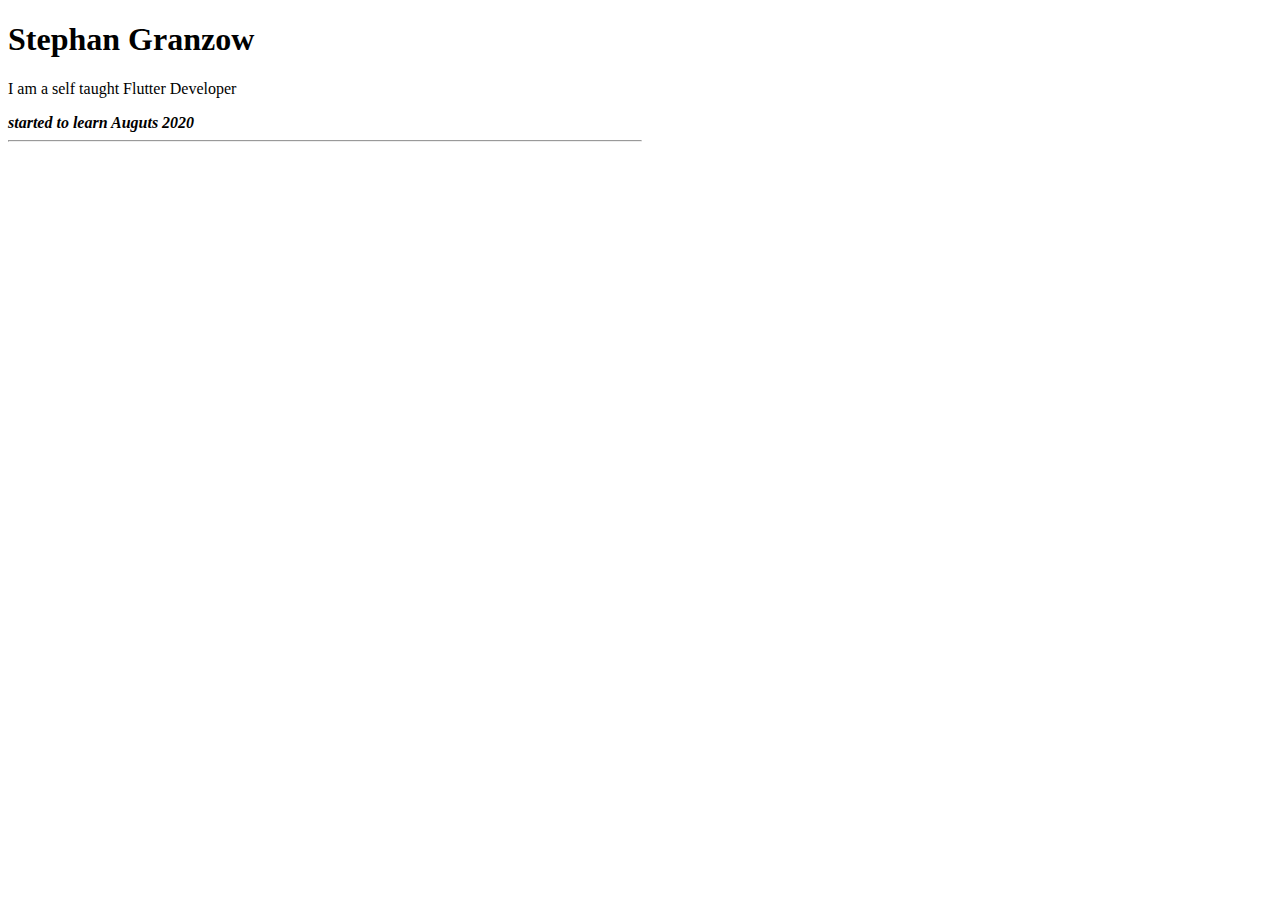
==== HTML-Personalseite/index/index.html @ 7b13721f "steps" ====
<!DOCTYPE html>
<html lang="en">
<head>
    <meta charset="UTF-8">
    <meta http-equiv="X-UA-Compatible" content="IE=edge">
    <meta name="viewport" content="width=device-width, initial-scale=1.0">
    <title>Stephans Arbeitsnachweis</title>
</head>
<body>
    <h1>Stephan Granzow</h1>
    <p>I am a self taught Flutter Developer</p>
    <em><strong>started to learn Auguts 2020</strong></em>
    <hr style="width:50%;text-align:left;margin-left:0">
 
</body>
</html>
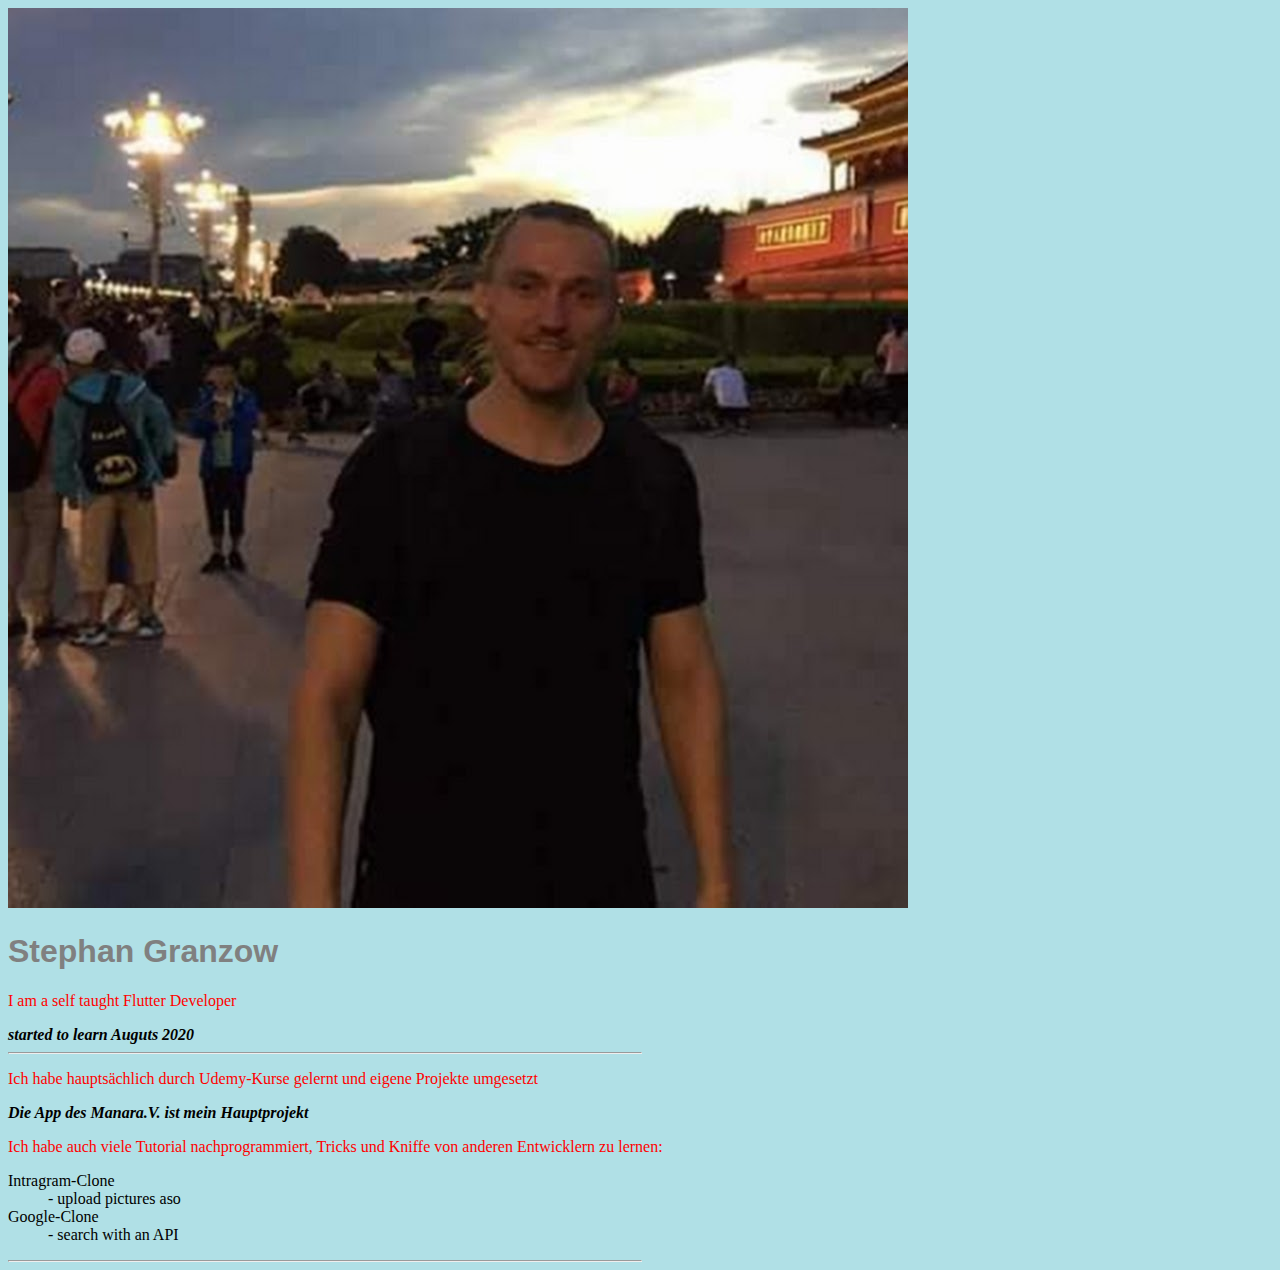
==== commit 2652249a: "next-step" ====
--- a/HTML-Personalseite/index/index.html
+++ b/HTML-Personalseite/index/index.html
@@ -5,12 +5,40 @@
     <meta http-equiv="X-UA-Compatible" content="IE=edge">
     <meta name="viewport" content="width=device-width, initial-scale=1.0">
     <title>Stephans Arbeitsnachweis</title>
+    <style>
+        body {background-color: powderblue;}
+        h1   {color: blue;}
+        p    {color: red;}
+        </style>
 </head>
 <body>
+   <picture>
+        <source srcset="bild.jpeg" media="(max-height: 300)">
+        <img src="bild.jpeg" alt="">
+     
+    </picture>
+    <style>
+        h1{
+            color: grey;
+            font-family: 'Franklin Gothic Medium', 'Arial Narrow', Arial, sans-serif;
+          }
+    </style>
     <h1>Stephan Granzow</h1>
     <p>I am a self taught Flutter Developer</p>
     <em><strong>started to learn Auguts 2020</strong></em>
     <hr style="width:50%;text-align:left;margin-left:0">
- 
+
+    <p>Ich habe hauptsächlich durch Udemy-Kurse gelernt und eigene Projekte umgesetzt</p>
+    <em><strong>Die App des Manara.V. ist mein Hauptprojekt</strong></em>
+    <p>Ich habe auch viele Tutorial nachprogrammiert, Tricks und Kniffe von anderen Entwicklern zu lernen:</p>
+    <dl>
+        <dt>Intragram-Clone</dt>
+        <dd>- upload pictures aso</dd>
+        <dt>Google-Clone</dt>
+        <dd>- search with an API</dd>
+      </dl>
+    <hr style="width:50%;text-align:left;margin-left:0">
+    
+  
 </body>
 </html>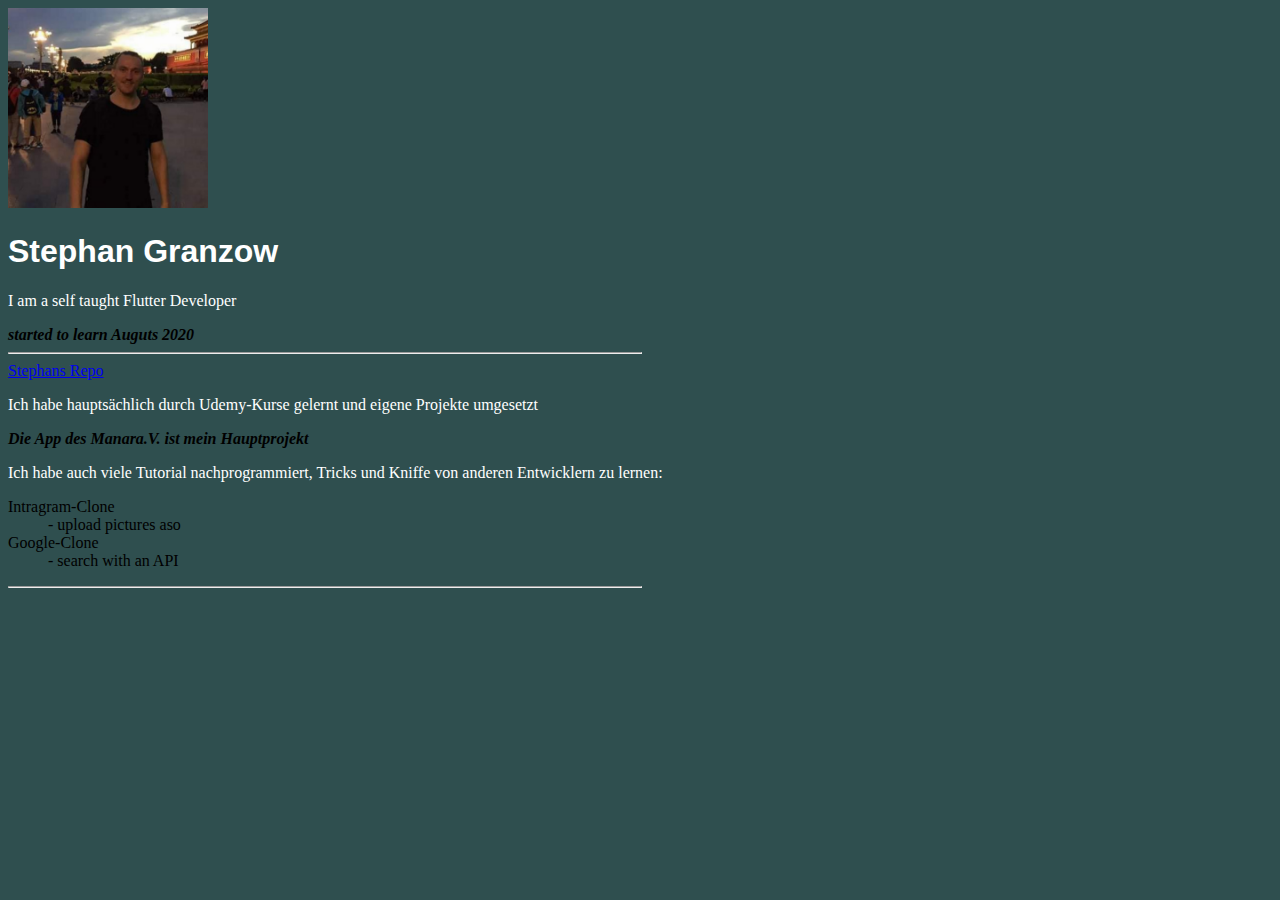
==== commit 15a6cf95: "changes" ====
--- a/HTML-Personalseite/index/index.html
+++ b/HTML-Personalseite/index/index.html
@@ -6,20 +6,21 @@
     <meta name="viewport" content="width=device-width, initial-scale=1.0">
     <title>Stephans Arbeitsnachweis</title>
     <style>
-        body {background-color: powderblue;}
-        h1   {color: blue;}
-        p    {color: red;}
+        body {background-color: darkslategray;}
+        h1   {color: darkslategray;}
+        p    {color: white;}
         </style>
 </head>
 <body>
    <picture>
-        <source srcset="bild.jpeg" media="(max-height: 300)">
-        <img src="bild.jpeg" alt="">
+        <source srcset="bild.jpeg" style="width:100px;height:100px;">
+        <img src="bild.jpeg" alt="" style="width:200px;height:200px;">
+
      
     </picture>
     <style>
         h1{
-            color: grey;
+            color: white;
             font-family: 'Franklin Gothic Medium', 'Arial Narrow', Arial, sans-serif;
           }
     </style>
@@ -27,6 +28,7 @@
     <p>I am a self taught Flutter Developer</p>
     <em><strong>started to learn Auguts 2020</strong></em>
     <hr style="width:50%;text-align:left;margin-left:0">
+    <a href="https://github.com/stephanxiayu">Stephans Repo</a>
 
     <p>Ich habe hauptsächlich durch Udemy-Kurse gelernt und eigene Projekte umgesetzt</p>
     <em><strong>Die App des Manara.V. ist mein Hauptprojekt</strong></em>
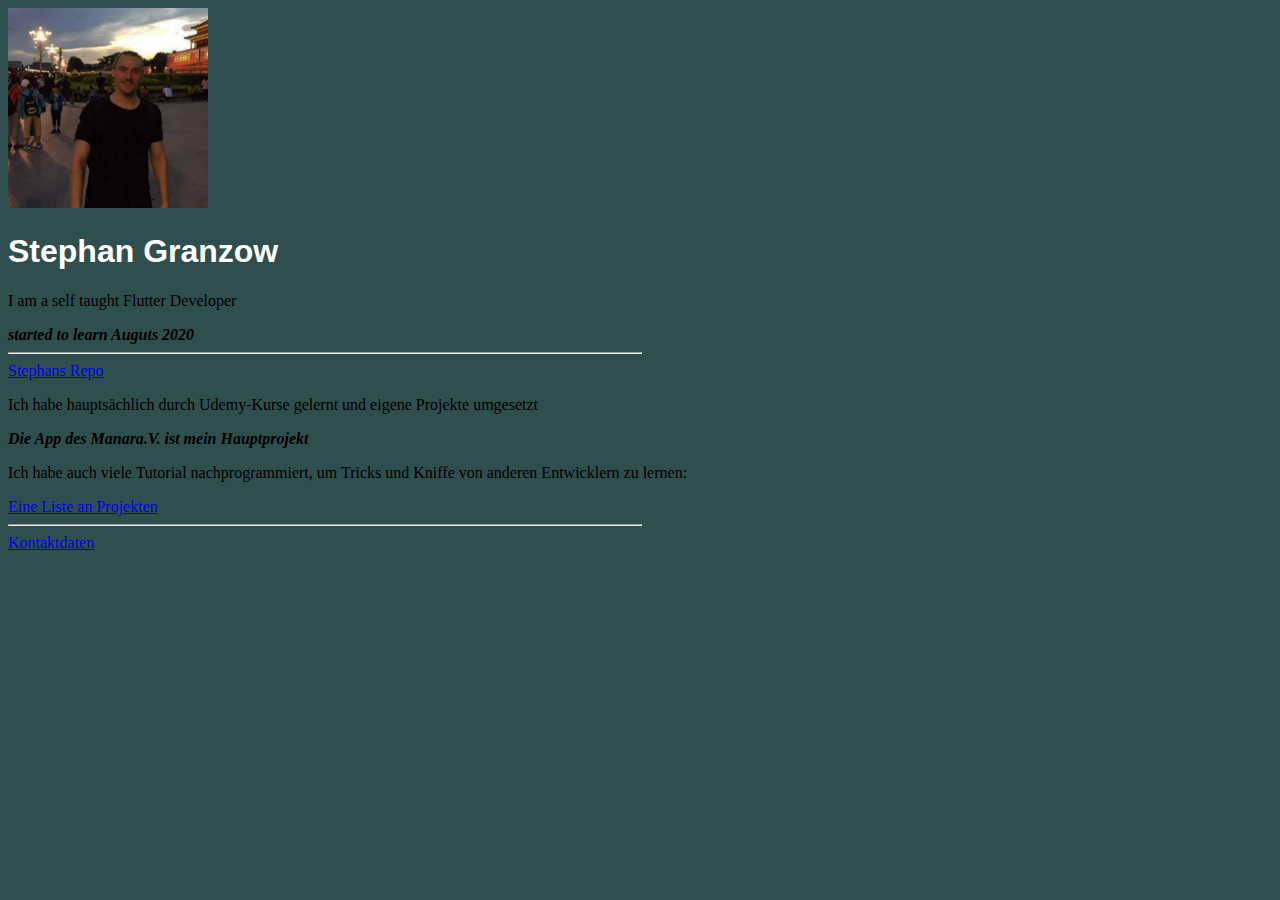
==== commit ebccfe7c: "first steps" ====
--- a/HTML-Personalseite/index/index.html
+++ b/HTML-Personalseite/index/index.html
@@ -7,8 +7,8 @@
     <title>Stephans Arbeitsnachweis</title>
     <style>
         body {background-color: darkslategray;}
-        h1   {color: darkslategray;}
-        p    {color: white;}
+        h1   {color: black;}
+        p    {color: black;}
         </style>
 </head>
 <body>
@@ -32,15 +32,9 @@
 
     <p>Ich habe hauptsächlich durch Udemy-Kurse gelernt und eigene Projekte umgesetzt</p>
     <em><strong>Die App des Manara.V. ist mein Hauptprojekt</strong></em>
-    <p>Ich habe auch viele Tutorial nachprogrammiert, Tricks und Kniffe von anderen Entwicklern zu lernen:</p>
-    <dl>
-        <dt>Intragram-Clone</dt>
-        <dd>- upload pictures aso</dd>
-        <dt>Google-Clone</dt>
-        <dd>- search with an API</dd>
-      </dl>
-    <hr style="width:50%;text-align:left;margin-left:0">
-    
-  
+    <p>Ich habe auch viele Tutorial nachprogrammiert, um Tricks und Kniffe von anderen Entwicklern zu lernen:</p>
+   <a href="hobbys.html">Eine Liste an Projekten</a>
+   <hr style="width:50%;text-align:left;margin-left:0">
+   <a href="kontakt.html">Kontaktdaten</a>
 </body>
 </html>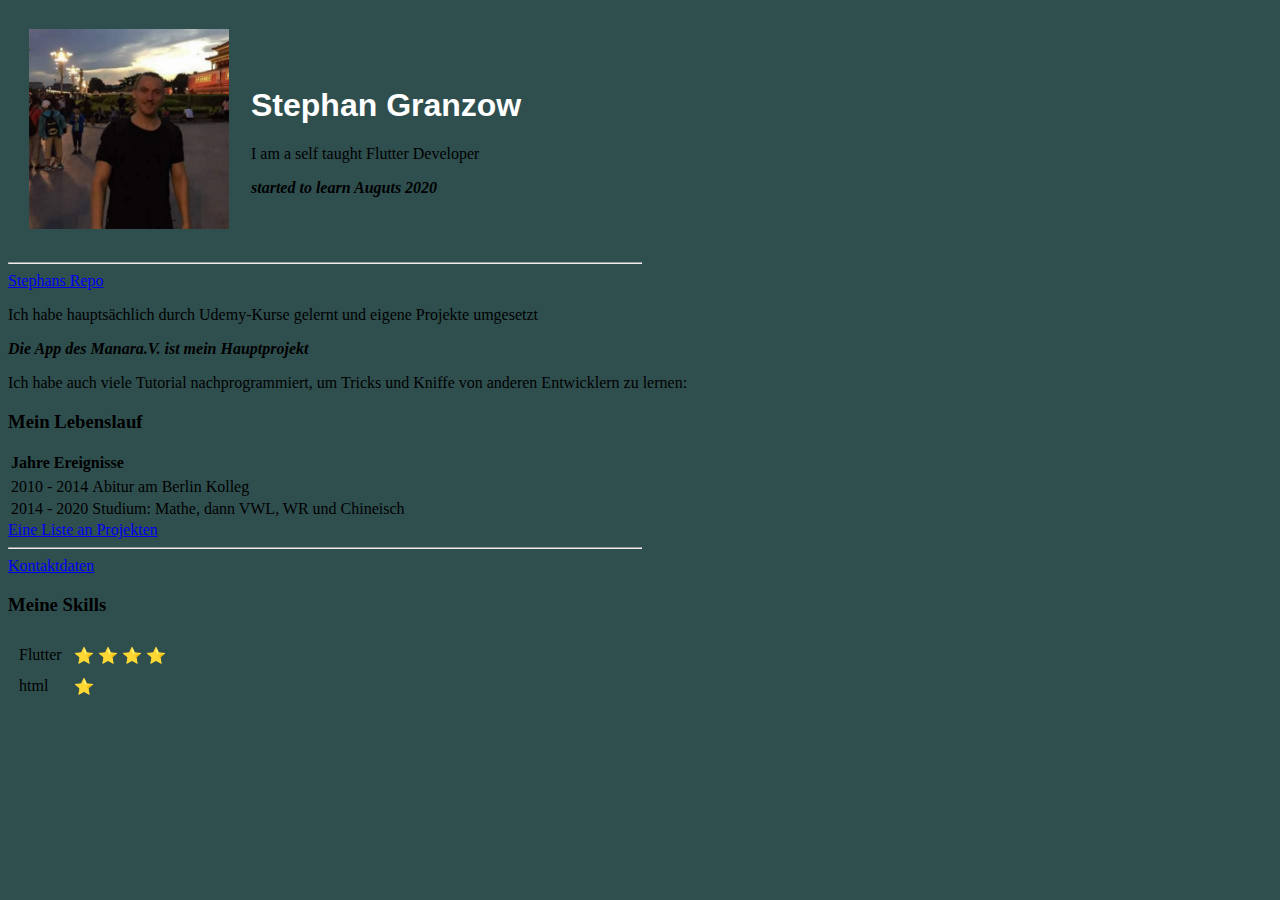
==== commit 73d84d54: "haha" ====
--- a/HTML-Personalseite/index/index.html
+++ b/HTML-Personalseite/index/index.html
@@ -1,40 +1,121 @@
 <!DOCTYPE html>
 <html lang="en">
+
 <head>
     <meta charset="UTF-8">
     <meta http-equiv="X-UA-Compatible" content="IE=edge">
     <meta name="viewport" content="width=device-width, initial-scale=1.0">
     <title>Stephans Arbeitsnachweis</title>
     <style>
-        body {background-color: darkslategray;}
-        h1   {color: black;}
-        p    {color: black;}
-        </style>
+        body {
+            background-color: darkslategray;
+        }
+
+        h1 {
+            color: black;
+        }
+
+        p {
+            color: black;
+        }
+    </style>
 </head>
+
 <body>
-   <picture>
-        <source srcset="bild.jpeg" style="width:100px;height:100px;">
-        <img src="bild.jpeg" alt="" style="width:200px;height:200px;">
+    <table cellspacing="20">
+        <tr>
+            <td>
+                <picture>
+                    <source srcset="bild.jpeg" style="width:100px;height:100px;">
+                    <img src="bild.jpeg" alt="" style="width:200px;height:200px;">
 
-     
-    </picture>
+
+                </picture>
+            </td>
+            <td>
+                <h1>Stephan Granzow</h1>
+                <p>I am a self taught Flutter Developer</p>
+                <em><strong>started to learn Auguts 2020</strong></em>
+            </td>
+        </tr>
+    </table>
+
     <style>
-        h1{
+        h1 {
             color: white;
             font-family: 'Franklin Gothic Medium', 'Arial Narrow', Arial, sans-serif;
-          }
+        }
     </style>
-    <h1>Stephan Granzow</h1>
-    <p>I am a self taught Flutter Developer</p>
-    <em><strong>started to learn Auguts 2020</strong></em>
+
     <hr style="width:50%;text-align:left;margin-left:0">
     <a href="https://github.com/stephanxiayu">Stephans Repo</a>
 
     <p>Ich habe hauptsächlich durch Udemy-Kurse gelernt und eigene Projekte umgesetzt</p>
     <em><strong>Die App des Manara.V. ist mein Hauptprojekt</strong></em>
     <p>Ich habe auch viele Tutorial nachprogrammiert, um Tricks und Kniffe von anderen Entwicklern zu lernen:</p>
-   <a href="hobbys.html">Eine Liste an Projekten</a>
-   <hr style="width:50%;text-align:left;margin-left:0">
-   <a href="kontakt.html">Kontaktdaten</a>
+    <h3>Mein Lebenslauf</h3>
+
+    <table>
+        <thead>
+            <tr>
+                <th>
+                    Jahre
+                </th>
+
+                <th>
+                    Ereignisse
+                </th>
+            </tr>
+        </thead>
+    </table>
+
+    <table>
+        <tr>
+            <td>2010 - 2014 </td>
+
+            <td>Abitur am Berlin Kolleg</td>
+        </tr>
+
+        <tr>
+            <td>
+                2014 - 2020
+            </td>
+            <td>
+                Studium: Mathe, dann VWL, WR und Chineisch
+            </td>
+        </tr>
+    </table cellspacing="20">
+    <a href="hobbys.html">Eine Liste an Projekten</a>
+    <hr style="width:50%;text-align:left;margin-left:0">
+    <a href="kontakt.html">Kontaktdaten</a>
+
+
+    <h3>
+        Meine Skills
+    </h3>
+    <table cellspacing="10">
+
+        <tr>
+            <td>
+                Flutter
+            </td>
+
+            <td>
+                &#11088; &#11088; &#11088; &#11088;
+            </td>
+        </tr>
+
+        <tr>
+            <td>
+                html
+            </td>
+
+            <td>
+                &#11088;
+            </td>
+        </tr>
+
+    </table>
 </body>
+
 </html>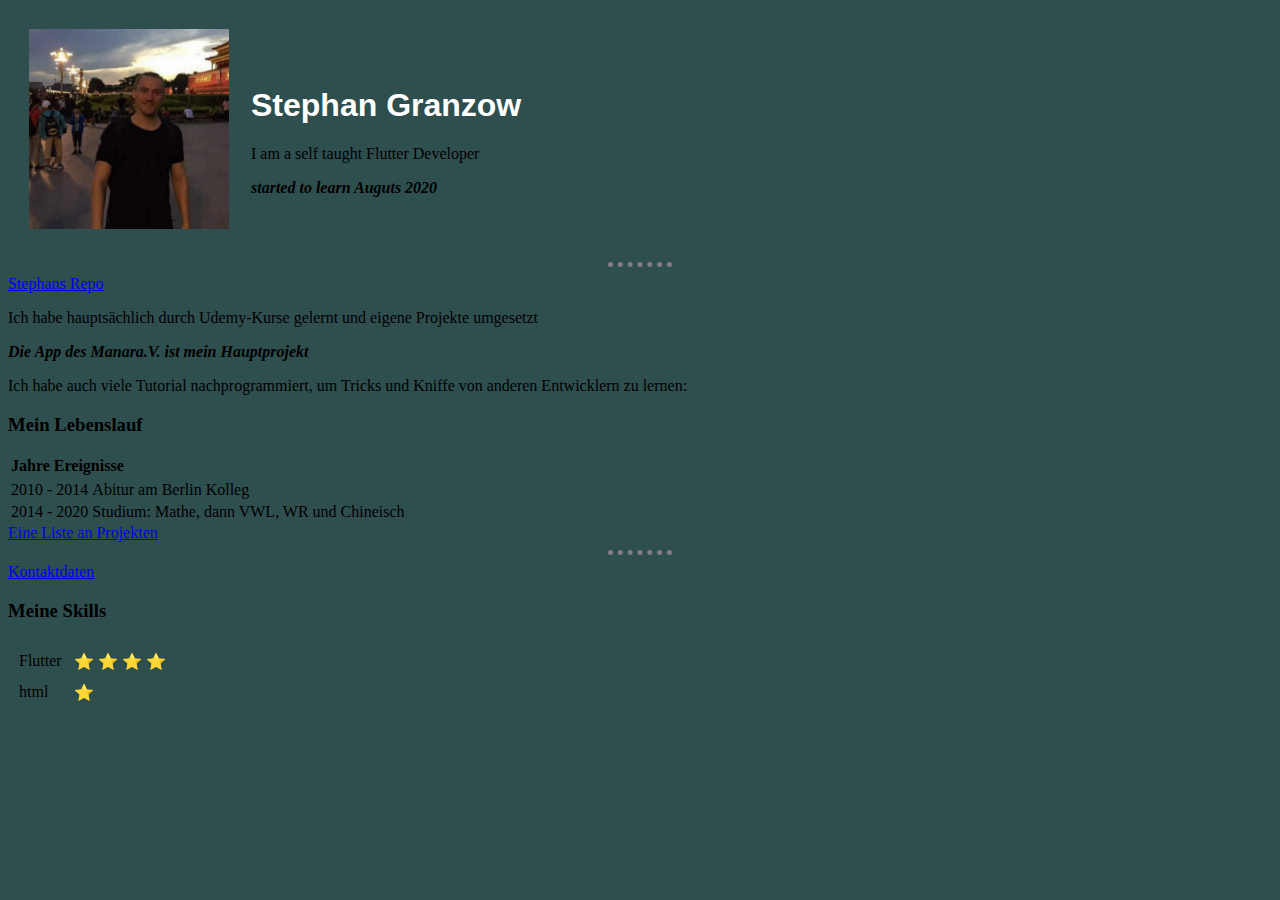
==== commit ef42ff2a: "css changes" ====
--- a/HTML-Personalseite/index/index.html
+++ b/HTML-Personalseite/index/index.html
@@ -6,19 +6,7 @@
     <meta http-equiv="X-UA-Compatible" content="IE=edge">
     <meta name="viewport" content="width=device-width, initial-scale=1.0">
     <title>Stephans Arbeitsnachweis</title>
-    <style>
-        body {
-            background-color: darkslategray;
-        }
-
-        h1 {
-            color: black;
-        }
-
-        p {
-            color: black;
-        }
-    </style>
+    <link rel="stylesheet" href="css/styles.css">
 </head>
 
 <body>
@@ -47,7 +35,7 @@
         }
     </style>
 
-    <hr style="width:50%;text-align:left;margin-left:0">
+    <hr>
     <a href="https://github.com/stephanxiayu">Stephans Repo</a>
 
     <p>Ich habe hauptsächlich durch Udemy-Kurse gelernt und eigene Projekte umgesetzt</p>
@@ -86,7 +74,7 @@
         </tr>
     </table cellspacing="20">
     <a href="hobbys.html">Eine Liste an Projekten</a>
-    <hr style="width:50%;text-align:left;margin-left:0">
+    <hr>
     <a href="kontakt.html">Kontaktdaten</a>
 
 
--- a/HTML-Personalseite/index/css/styles.css
+++ b/HTML-Personalseite/index/css/styles.css
@@ -0,0 +1,19 @@
+body {
+  background-color: darkslategray;
+}
+
+h1 {
+  color: black;
+}
+
+p {
+  color: black;
+}
+
+hr {
+  border-style: none;
+  border-top-style: dotted;
+  border-color: grey;
+  border-width: 5px;
+  width: 5%;
+}
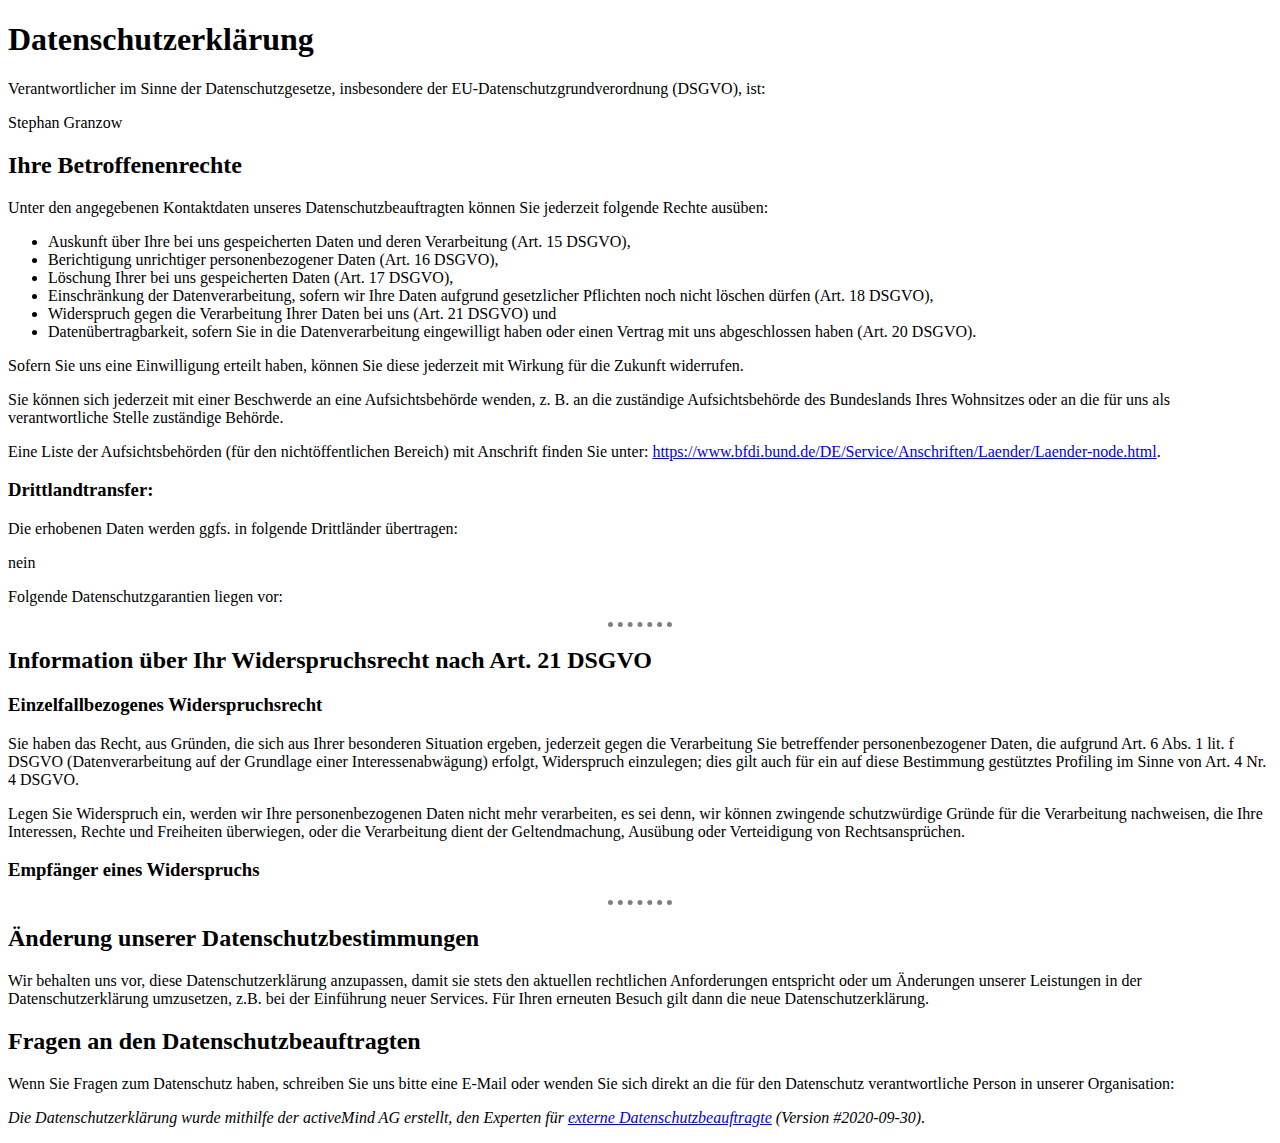
==== commit 979f8bbb: "datenschutz" ====
--- a/HTML-Personalseite/index/index.html
+++ b/HTML-Personalseite/index/index.html
@@ -5,105 +5,43 @@
     <meta charset="UTF-8">
     <meta http-equiv="X-UA-Compatible" content="IE=edge">
     <meta name="viewport" content="width=device-width, initial-scale=1.0">
-    <title>Stephans Arbeitsnachweis</title>
+    <title>Datenschutz</title>
     <link rel="stylesheet" href="css/styles.css">
 </head>
 
 <body>
-    <table cellspacing="20">
-        <tr>
-            <td>
-                <picture>
-                    <source srcset="bild.jpeg" style="width:100px;height:100px;">
-                    <img src="bild.jpeg" alt="" style="width:200px;height:200px;">
-
-
-                </picture>
-            </td>
-            <td>
-                <h1>Stephan Granzow</h1>
-                <p>I am a self taught Flutter Developer</p>
-                <em><strong>started to learn Auguts 2020</strong></em>
-            </td>
-        </tr>
-    </table>
-
-    <style>
-        h1 {
-            color: white;
-            font-family: 'Franklin Gothic Medium', 'Arial Narrow', Arial, sans-serif;
-        }
-    </style>
-
-    <hr>
-    <a href="https://github.com/stephanxiayu">Stephans Repo</a>
-
-    <p>Ich habe hauptsächlich durch Udemy-Kurse gelernt und eigene Projekte umgesetzt</p>
-    <em><strong>Die App des Manara.V. ist mein Hauptprojekt</strong></em>
-    <p>Ich habe auch viele Tutorial nachprogrammiert, um Tricks und Kniffe von anderen Entwicklern zu lernen:</p>
-    <h3>Mein Lebenslauf</h3>
-
-    <table>
-        <thead>
-            <tr>
-                <th>
-                    Jahre
-                </th>
-
-                <th>
-                    Ereignisse
-                </th>
-            </tr>
-        </thead>
-    </table>
-
-    <table>
-        <tr>
-            <td>2010 - 2014 </td>
-
-            <td>Abitur am Berlin Kolleg</td>
-        </tr>
-
-        <tr>
-            <td>
-                2014 - 2020
-            </td>
-            <td>
-                Studium: Mathe, dann VWL, WR und Chineisch
-            </td>
-        </tr>
-    </table cellspacing="20">
-    <a href="hobbys.html">Eine Liste an Projekten</a>
-    <hr>
-    <a href="kontakt.html">Kontaktdaten</a>
-
-
-    <h3>
-        Meine Skills
-    </h3>
-    <table cellspacing="10">
-
-        <tr>
-            <td>
-                Flutter
-            </td>
-
-            <td>
-                &#11088; &#11088; &#11088; &#11088;
-            </td>
-        </tr>
-
-        <tr>
-            <td>
-                html
-            </td>
-
-            <td>
-                &#11088;
-            </td>
-        </tr>
-
-    </table>
+    <h1>Datenschutzerklärung</h1>
+<p>Verantwortlicher im Sinne der Datenschutzgesetze, insbesondere der EU-Datenschutzgrundverordnung (DSGVO), ist:</p>
+<p>Stephan Granzow</p>
+<h2>Ihre Betroffenenrechte</h2>
+<p>Unter den angegebenen Kontaktdaten unseres Datenschutzbeauftragten können Sie jederzeit folgende Rechte ausüben:</p>
+<ul>
+<li>Auskunft über Ihre bei uns gespeicherten Daten und deren Verarbeitung (Art. 15 DSGVO),</li>
+<li>Berichtigung unrichtiger personenbezogener Daten (Art. 16 DSGVO),</li>
+<li>Löschung Ihrer bei uns gespeicherten Daten (Art. 17 DSGVO),</li>
+<li>Einschränkung der Datenverarbeitung, sofern wir Ihre Daten aufgrund gesetzlicher Pflichten noch nicht löschen dürfen (Art. 18 DSGVO),</li>
+<li>Widerspruch gegen die Verarbeitung Ihrer Daten bei uns (Art. 21 DSGVO) und</li>
+<li>Datenübertragbarkeit, sofern Sie in die Datenverarbeitung eingewilligt haben oder einen Vertrag mit uns abgeschlossen haben (Art. 20 DSGVO).</li>
+</ul>
+<p>Sofern Sie uns eine Einwilligung erteilt haben, können Sie diese jederzeit mit Wirkung für die Zukunft widerrufen.</p>
+<p>Sie können sich jederzeit mit einer Beschwerde an eine Aufsichtsbehörde wenden, z. B. an die zuständige Aufsichtsbehörde des Bundeslands Ihres Wohnsitzes oder an die für uns als verantwortliche Stelle zuständige Behörde.</p>
+<p>Eine Liste der Aufsichtsbehörden (für den nichtöffentlichen Bereich) mit Anschrift finden Sie unter: <a href="https://www.bfdi.bund.de/DE/Service/Anschriften/Laender/Laender-node.html" target="_blank" rel="noopener nofollow">https://www.bfdi.bund.de/DE/Service/Anschriften/Laender/Laender-node.html</a>.</p>
+<p></p><h3>Drittlandtransfer:</h3>
+<p>Die erhobenen Daten werden ggfs. in folgende Drittländer übertragen: </p>
+<p>nein</p>
+<p>Folgende Datenschutzgarantien liegen vor: </p>
+<p></p><hr>
+<h2>Information über Ihr Widerspruchsrecht nach Art. 21 DSGVO</h2>
+<h3>Einzelfallbezogenes Widerspruchsrecht</h3>
+<p>Sie haben das Recht, aus Gründen, die sich aus Ihrer besonderen Situation ergeben, jederzeit gegen die Verarbeitung Sie betreffender personenbezogener Daten, die aufgrund Art. 6 Abs. 1 lit. f DSGVO (Datenverarbeitung auf der Grundlage einer Interessenabwägung) erfolgt, Widerspruch einzulegen; dies gilt auch für ein auf diese Bestimmung gestütztes Profiling im Sinne von Art. 4 Nr. 4 DSGVO.</p>
+<p>Legen Sie Widerspruch ein, werden wir Ihre personenbezogenen Daten nicht mehr verarbeiten, es sei denn, wir können zwingende schutzwürdige Gründe für die Verarbeitung nachweisen, die Ihre Interessen, Rechte und Freiheiten überwiegen, oder die Verarbeitung dient der Geltendmachung, Ausübung oder Verteidigung von Rechtsansprüchen.</p>
+<h3>Empfänger eines Widerspruchs</h3>
+<p></p><hr>
+<h2>Änderung unserer Datenschutzbestimmungen</h2>
+<p>Wir behalten uns vor, diese Datenschutzerklärung anzupassen, damit sie stets den aktuellen rechtlichen Anforderungen entspricht oder um Änderungen unserer Leistungen in der Datenschutzerklärung umzusetzen, z.B. bei der Einführung neuer Services. Für Ihren erneuten Besuch gilt dann die neue Datenschutzerklärung.</p>
+<h2>Fragen an den Datenschutzbeauftragten</h2>
+<p>Wenn Sie Fragen zum Datenschutz haben, schreiben Sie uns bitte eine E-Mail oder wenden Sie sich direkt an die für den Datenschutz verantwortliche Person in unserer Organisation:</p>
+<p></p><p><em>Die Datenschutzerklärung wurde mithilfe der activeMind AG erstellt, den Experten für <a href="https://www.activemind.de/datenschutz/datenschutzbeauftragter/" target="_blank" rel="noopener">externe Datenschutzbeauftragte</a> (Version #2020-09-30).</em></p>
 </body>
 
 </html>--- a/HTML-Personalseite/index/css/styles.css
+++ b/HTML-Personalseite/index/css/styles.css
@@ -1,5 +1,5 @@
 body {
-  background-color: darkslategray;
+  background-color: white;
 }
 
 h1 {
